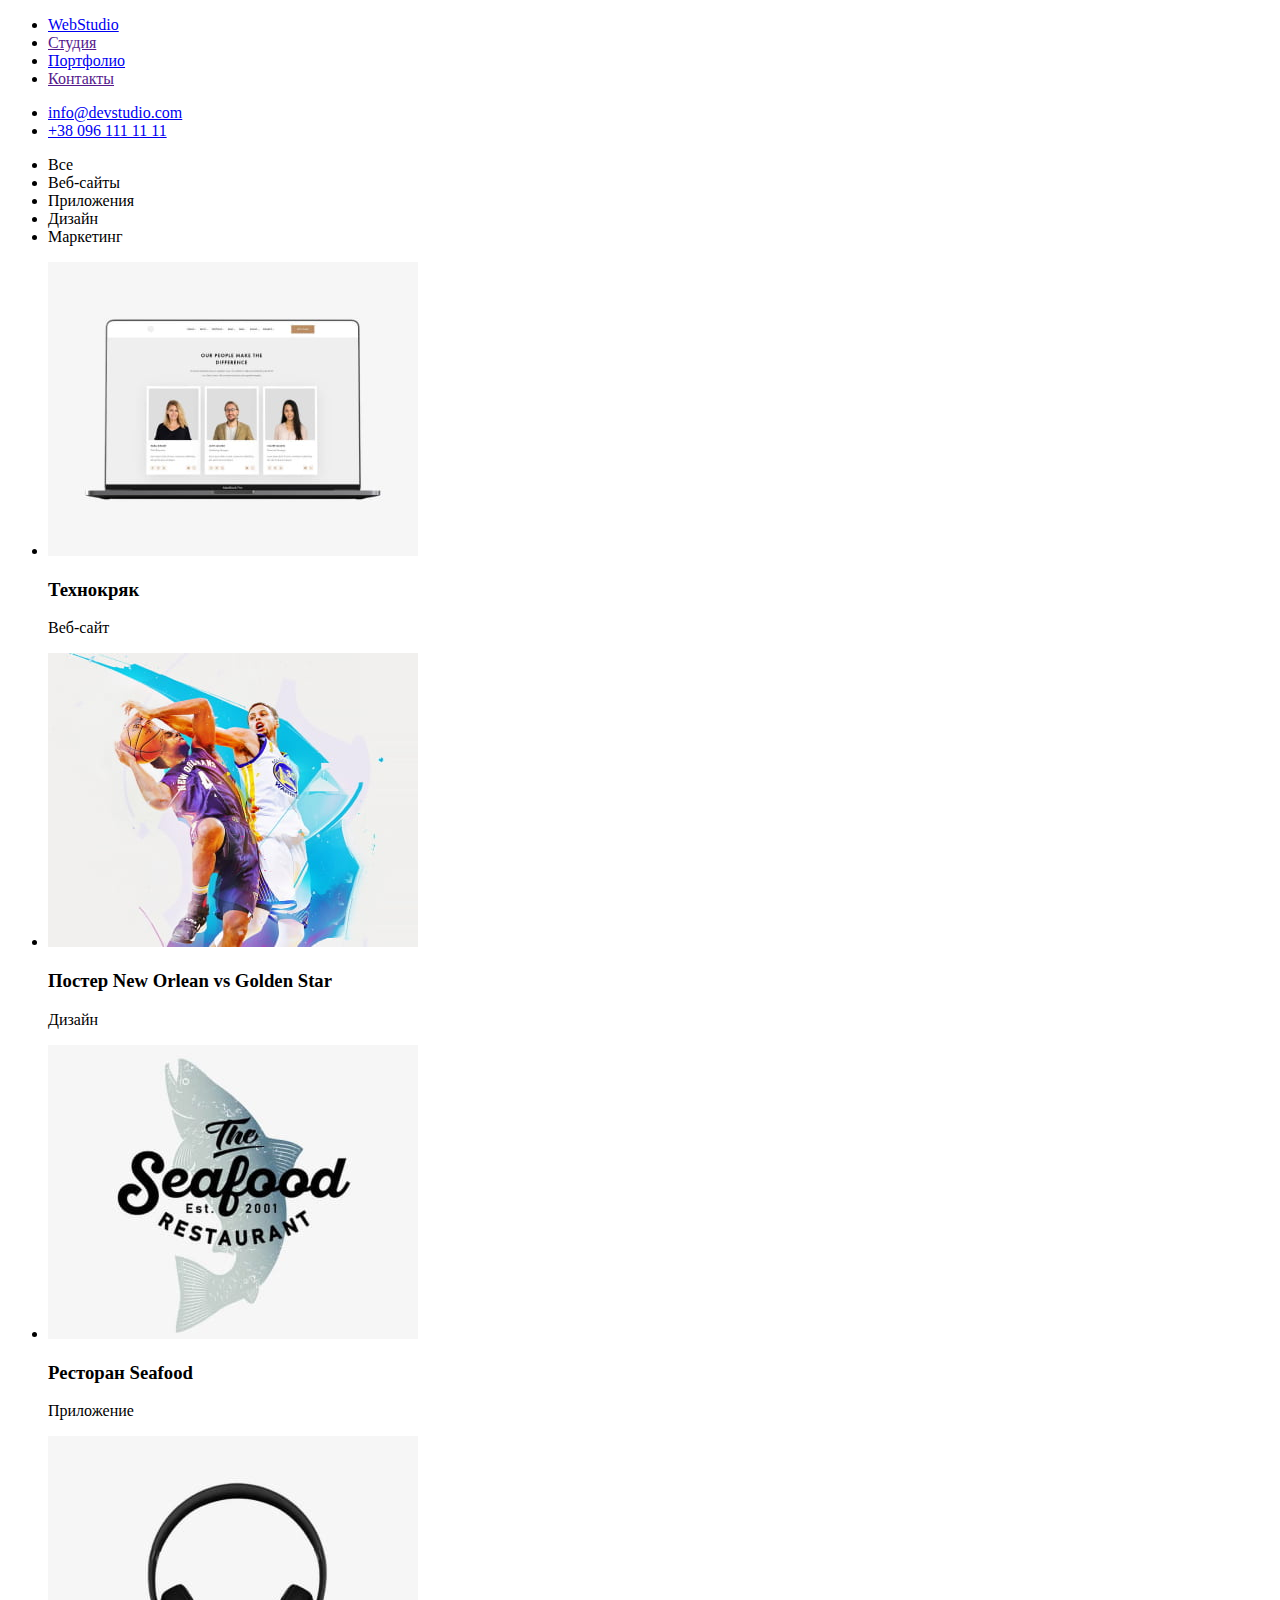
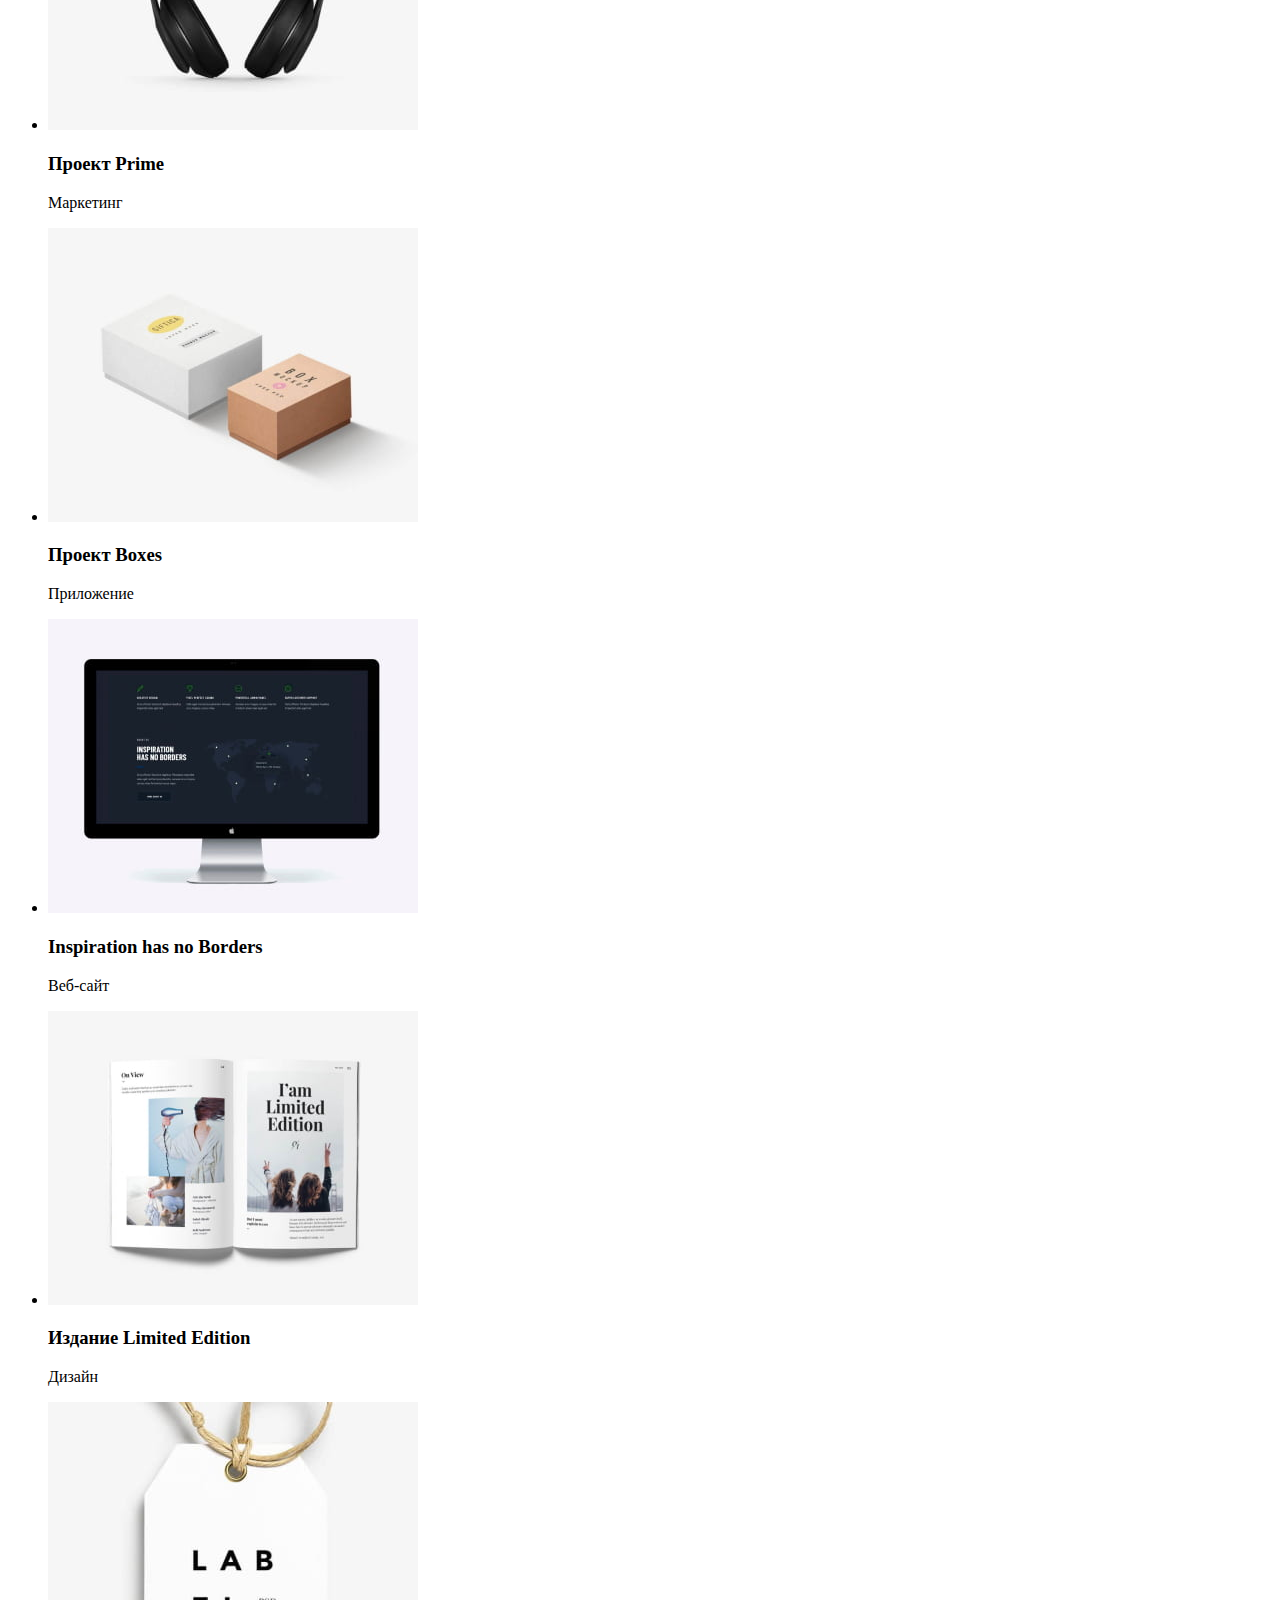
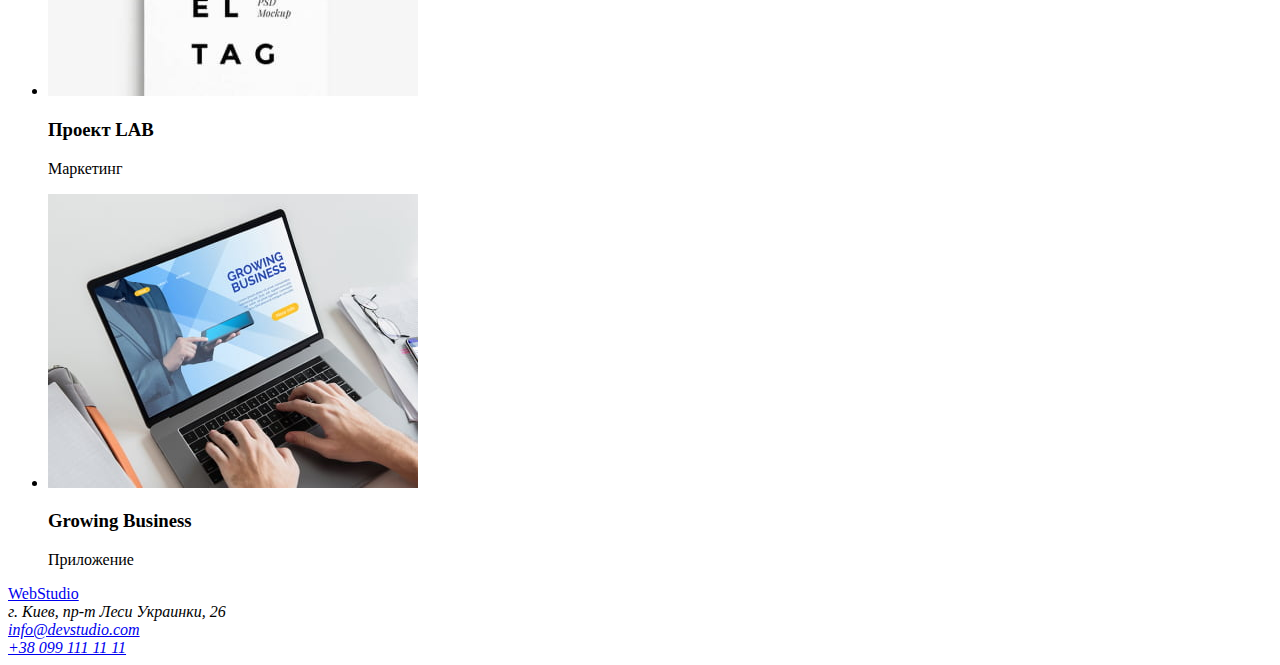
==== portfolio.html @ 97f95552 "Add index.html, portfolio.html" ====
<!DOCTYPE html>
<html lang="ru">
  <head>
    <meta charset="UTF-8">
    <meta http-equiv="X-UA-Compatible" content="IE=edge">
    <meta name="viewport" content="width=device-width, initial-scale=1.0">
    <title>Web Studio</title>
  </head>

  <body>

    <!-- Шапка сайта -->

    <header>

      <nav>
        
        <ul>

          <li><a href="./index.html">WebStudio</a></li>
          <li><a href="">Студия</a></li>
          <li><a href="./portfolio.html">Портфолио</a></li>
          <li><a href="">Контакты</a></li>

        </ul>

      </nav>

      <ul>

        <li><a href="mailto:info@devstudio.com">info@devstudio.com</a></li>
        <li><a href="tel:+380961111111">+38 096 111 11 11</a></li>
      
      </ul>

    </header>
    
<main>
  <h1 hidden>Портфолио WebStudio</h1>


  <section>
    <h2 hidden> Наши проекты</h2>  
    <ul class="filters">
      <li>Все</li>
      <li>Веб-сайты</li>
      <li>Приложения</li>
      <li>Дизайн</li>
      <li>Маркетинг</li>
    </ul>

    <ul>

    <li>
      <img src="./images/Portfolio/technokryak.jpg" alt="Главная страница сайта компании 'Технокряк'.">
      <h3>Технокряк</h3>
      <p>Веб-сайт</p>
    </li>

    <li>
      <img src="./images/Portfolio/new-orlean-vs-golden-star.jpg" alt="Игрок команды по баскетболу Golden Star пытается помешать игроку New Orlean забросить мяч.">
      <h3>Постер <span lang="en">New Orlean vs Golden Star</span></h3>
      <p>Дизайн</p>
    </li>

    <li>
      <img src="./images/Portfolio/seafood.jpg" alt="Логотип ресторана морепродуктов, название и дата открытия на фоне изображения рыбы.">
      <h3>Ресторан <span lang="en">Seafood</span></h3>
      <p>Приложение</p>
    </li>

    <li>
      <img src="./images/Portfolio/prime.jpg" alt="Фото накладных наушников.">
      <h3>Проект <span lang="en">Prime</span></h3>
      <p>Маркетинг</p>
    </li>

    <li>
      <img src="./images/Portfolio/boxes.jpg" alt="Две коробки различного цвета и размера.">
      <h3>Проект <span lang="en">Boxes</span></h3>
      <p>Приложение</p>
    </li>

    <li>
      <img src="./images/Portfolio/inspiration.jpg" alt="Главная страница сайта 'Вдохновение без границ'">
      <h3 lang="en">Inspiration has no Borders</h3>
      <p>Веб-сайт</p>
    </li>

    <li>
      <img src="./images/Portfolio/limited-edition.jpg" alt="Фото разворота журнала Limited Edition">
      <h3>Издание <span lang="en">Limited Edition</span></h3>
      <p>Дизайн</p>
    </li>

    <li>
      <img src="./images/Portfolio/lab.jpg" alt="Фото бирки с текстом 'Label tag'">
      <h3>Проект <span lang="en">LAB</span></h3>
      <p>Маркетинг</p>
    </li>

    <li>
      <img src="./images/Portfolio/growing-business.jpg" alt="Фото главной страницы приложения на экране ноутбука">
      <h3 lang="en">Growing Business</h3>
      <p>Приложение</p>
    </li>

  </ul>

    
  
</section>
</main>

    <!-- Футер -->

    <footer>

      <a href="./index.html">WebStudio</a>

      <address>
        г. Киев, пр-т Леси Украинки, 26 <br>
        <a href="mailto:info@devstudio.com">info@devstudio.com</a><br>
        <a href="tel:+380991111111">+38 099 111 11 11</a>
      </address>
    </footer>
  </body>
</html>
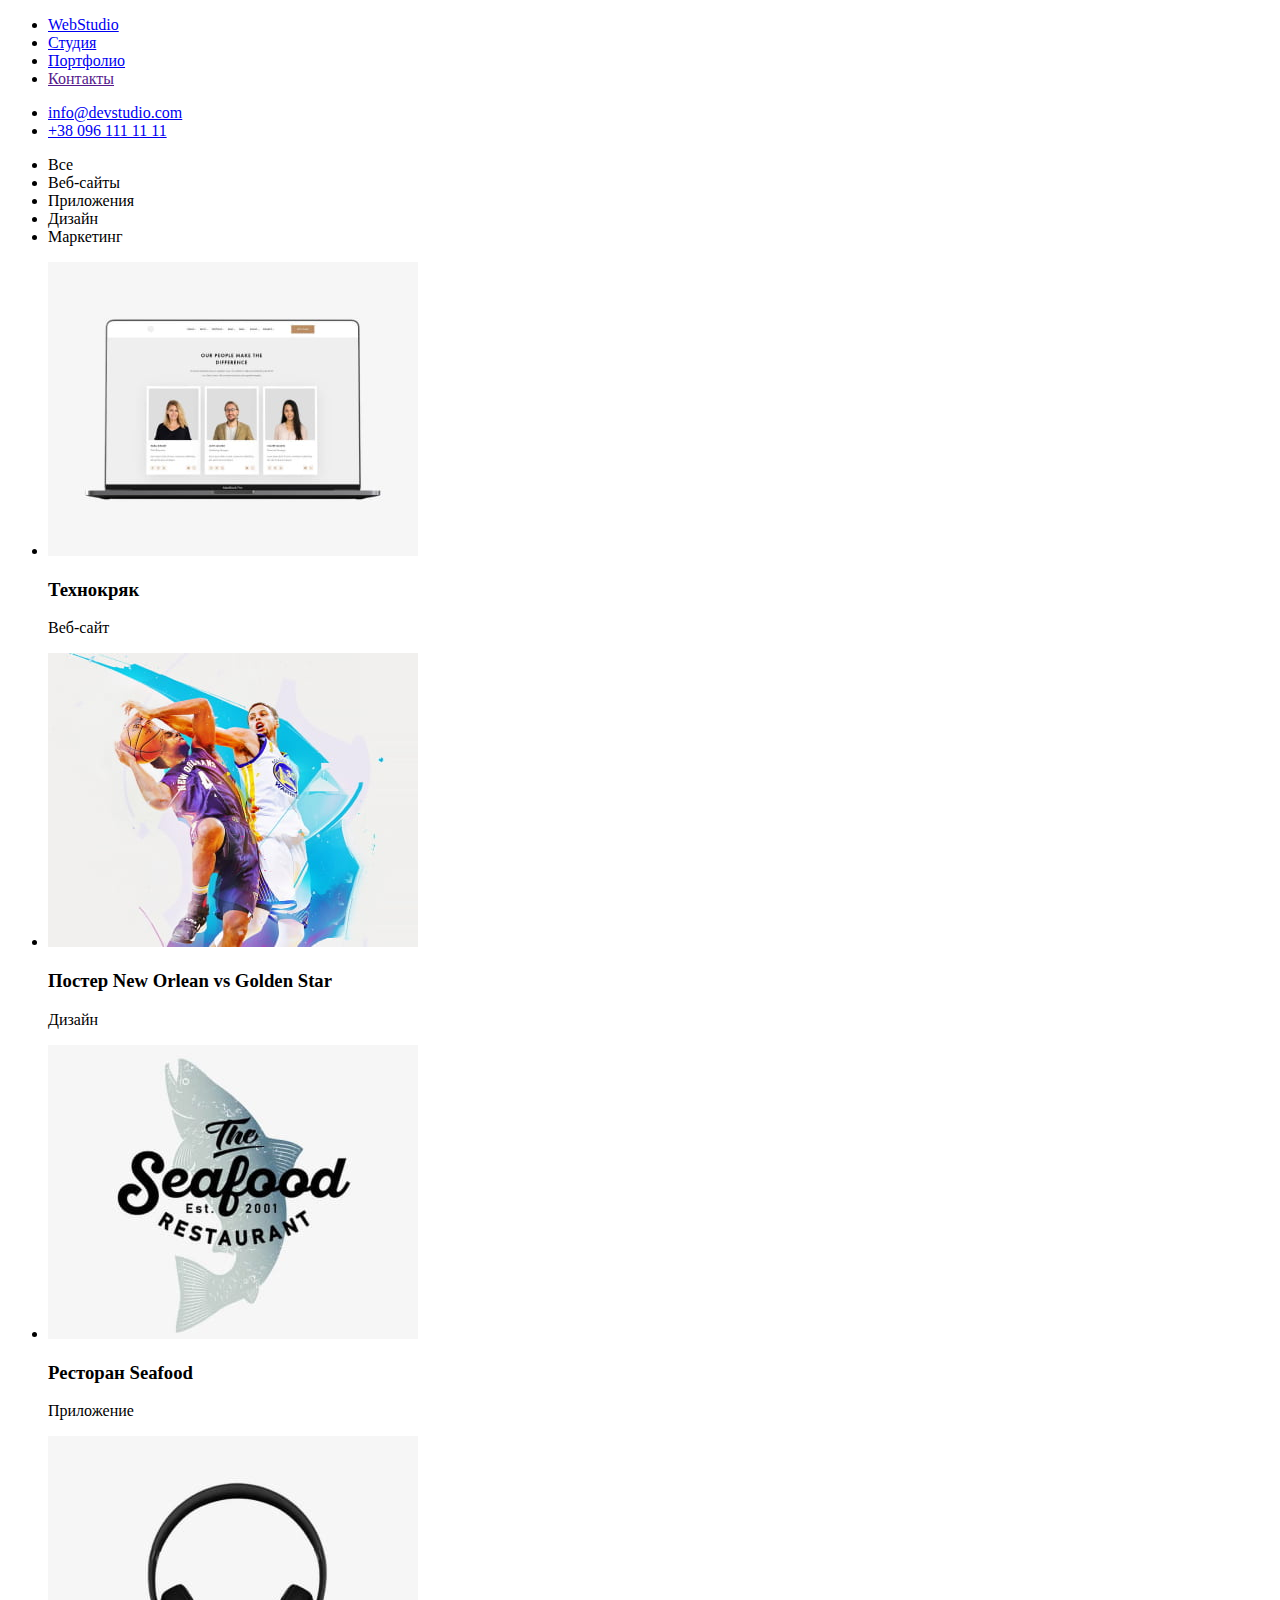
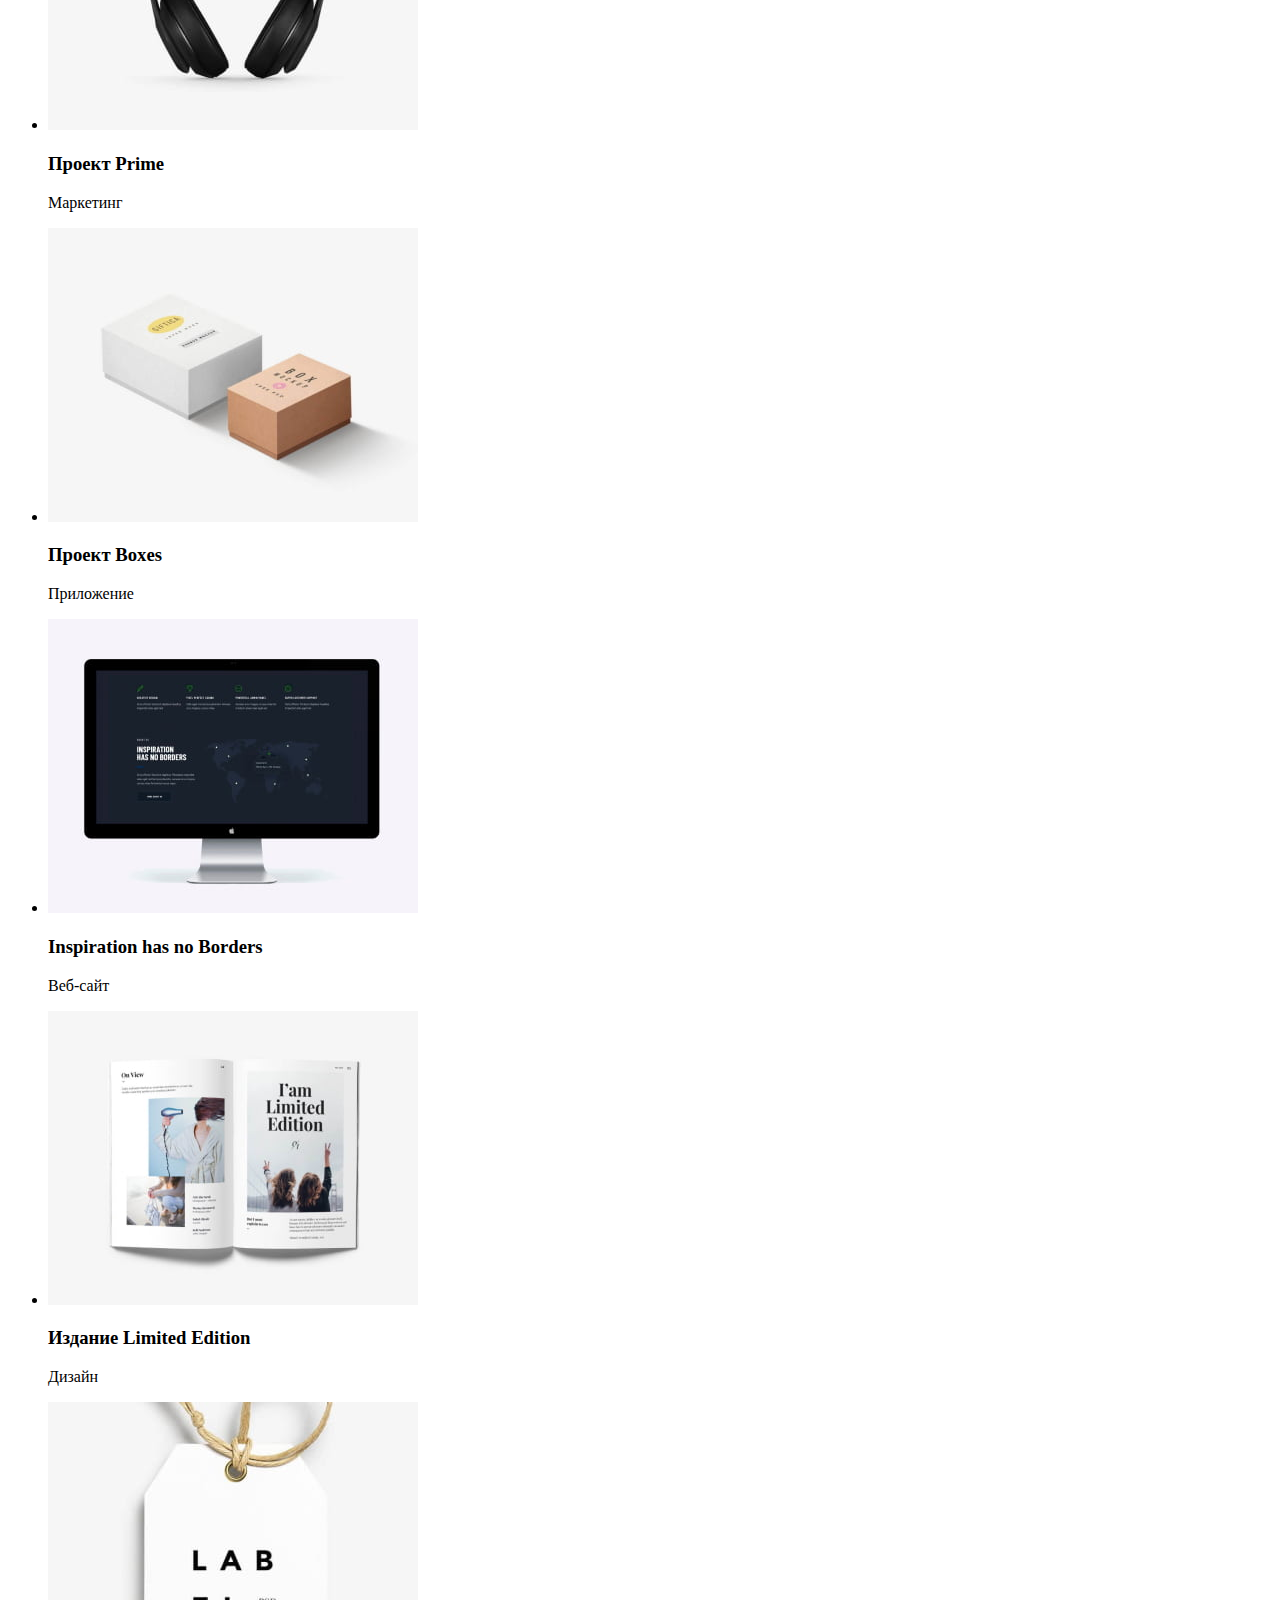
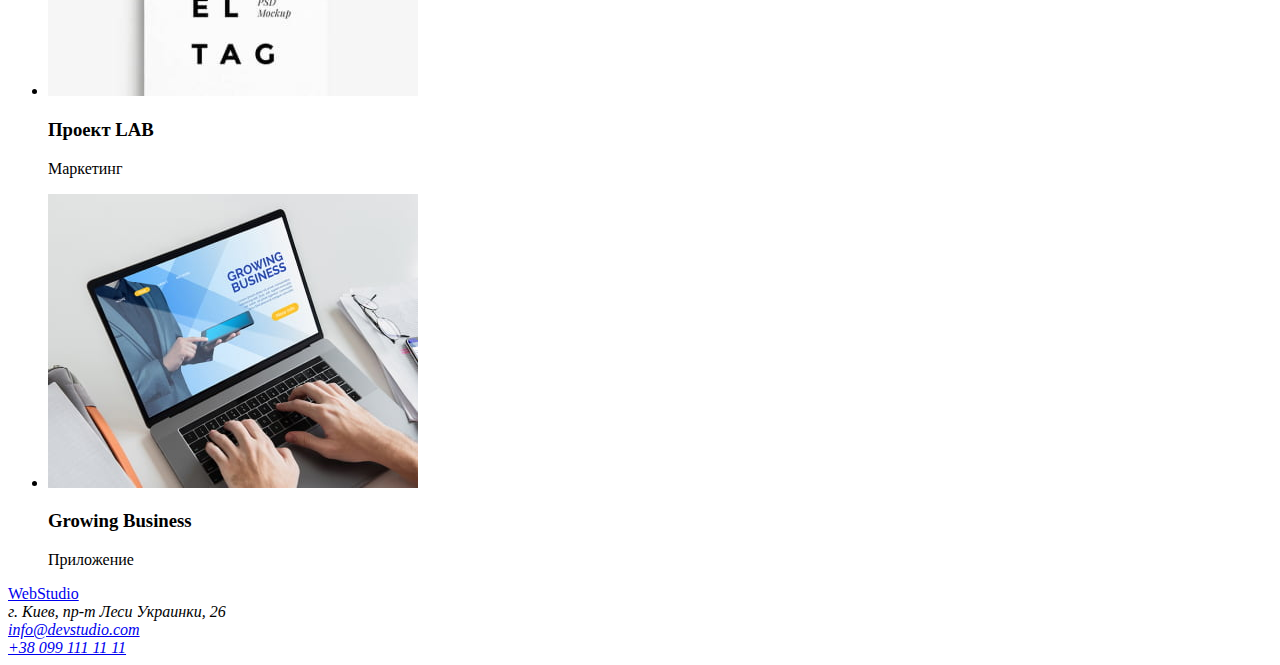
==== commit e7ee3e3c: "Add width to img" ====
--- a/portfolio.html
+++ b/portfolio.html
@@ -18,7 +18,7 @@
         <ul>
 
           <li><a href="./index.html">WebStudio</a></li>
-          <li><a href="">Студия</a></li>
+          <li><a href="./index.html">Студия</a></li>
           <li><a href="./portfolio.html">Портфолио</a></li>
           <li><a href="">Контакты</a></li>
 
@@ -52,55 +52,55 @@
     <ul>
 
     <li>
-      <img src="./images/Portfolio/technokryak.jpg" alt="Главная страница сайта компании 'Технокряк'.">
+      <img src="./images/Portfolio/technokryak.jpg" alt="Главная страница сайта компании 'Технокряк'." width="370">
       <h3>Технокряк</h3>
       <p>Веб-сайт</p>
     </li>
 
     <li>
-      <img src="./images/Portfolio/new-orlean-vs-golden-star.jpg" alt="Игрок команды по баскетболу Golden Star пытается помешать игроку New Orlean забросить мяч.">
+      <img src="./images/Portfolio/new-orlean-vs-golden-star.jpg" alt="Игрок команды по баскетболу Golden Star пытается помешать игроку New Orlean забросить мяч." width="370">
       <h3>Постер <span lang="en">New Orlean vs Golden Star</span></h3>
       <p>Дизайн</p>
     </li>
 
     <li>
-      <img src="./images/Portfolio/seafood.jpg" alt="Логотип ресторана морепродуктов, название и дата открытия на фоне изображения рыбы.">
+      <img src="./images/Portfolio/seafood.jpg" alt="Логотип ресторана морепродуктов, название и дата открытия на фоне изображения рыбы." width="370">
       <h3>Ресторан <span lang="en">Seafood</span></h3>
       <p>Приложение</p>
     </li>
 
     <li>
-      <img src="./images/Portfolio/prime.jpg" alt="Фото накладных наушников.">
+      <img src="./images/Portfolio/prime.jpg" alt="Фото накладных наушников." width="370">
       <h3>Проект <span lang="en">Prime</span></h3>
       <p>Маркетинг</p>
     </li>
 
     <li>
-      <img src="./images/Portfolio/boxes.jpg" alt="Две коробки различного цвета и размера.">
+      <img src="./images/Portfolio/boxes.jpg" alt="Две коробки различного цвета и размера." width="370">
       <h3>Проект <span lang="en">Boxes</span></h3>
       <p>Приложение</p>
     </li>
 
     <li>
-      <img src="./images/Portfolio/inspiration.jpg" alt="Главная страница сайта 'Вдохновение без границ'">
+      <img src="./images/Portfolio/inspiration.jpg" alt="Главная страница сайта 'Вдохновение без границ'" width="370">
       <h3 lang="en">Inspiration has no Borders</h3>
       <p>Веб-сайт</p>
     </li>
 
     <li>
-      <img src="./images/Portfolio/limited-edition.jpg" alt="Фото разворота журнала Limited Edition">
+      <img src="./images/Portfolio/limited-edition.jpg" alt="Фото разворота журнала Limited Edition" width="370">
       <h3>Издание <span lang="en">Limited Edition</span></h3>
       <p>Дизайн</p>
     </li>
 
     <li>
-      <img src="./images/Portfolio/lab.jpg" alt="Фото бирки с текстом 'Label tag'">
+      <img src="./images/Portfolio/lab.jpg" alt="Фото бирки с текстом 'Label tag'" width="370">
       <h3>Проект <span lang="en">LAB</span></h3>
       <p>Маркетинг</p>
     </li>
 
     <li>
-      <img src="./images/Portfolio/growing-business.jpg" alt="Фото главной страницы приложения на экране ноутбука">
+      <img src="./images/Portfolio/growing-business.jpg" alt="Фото главной страницы приложения на экране ноутбука" width="370">
       <h3 lang="en">Growing Business</h3>
       <p>Приложение</p>
     </li>
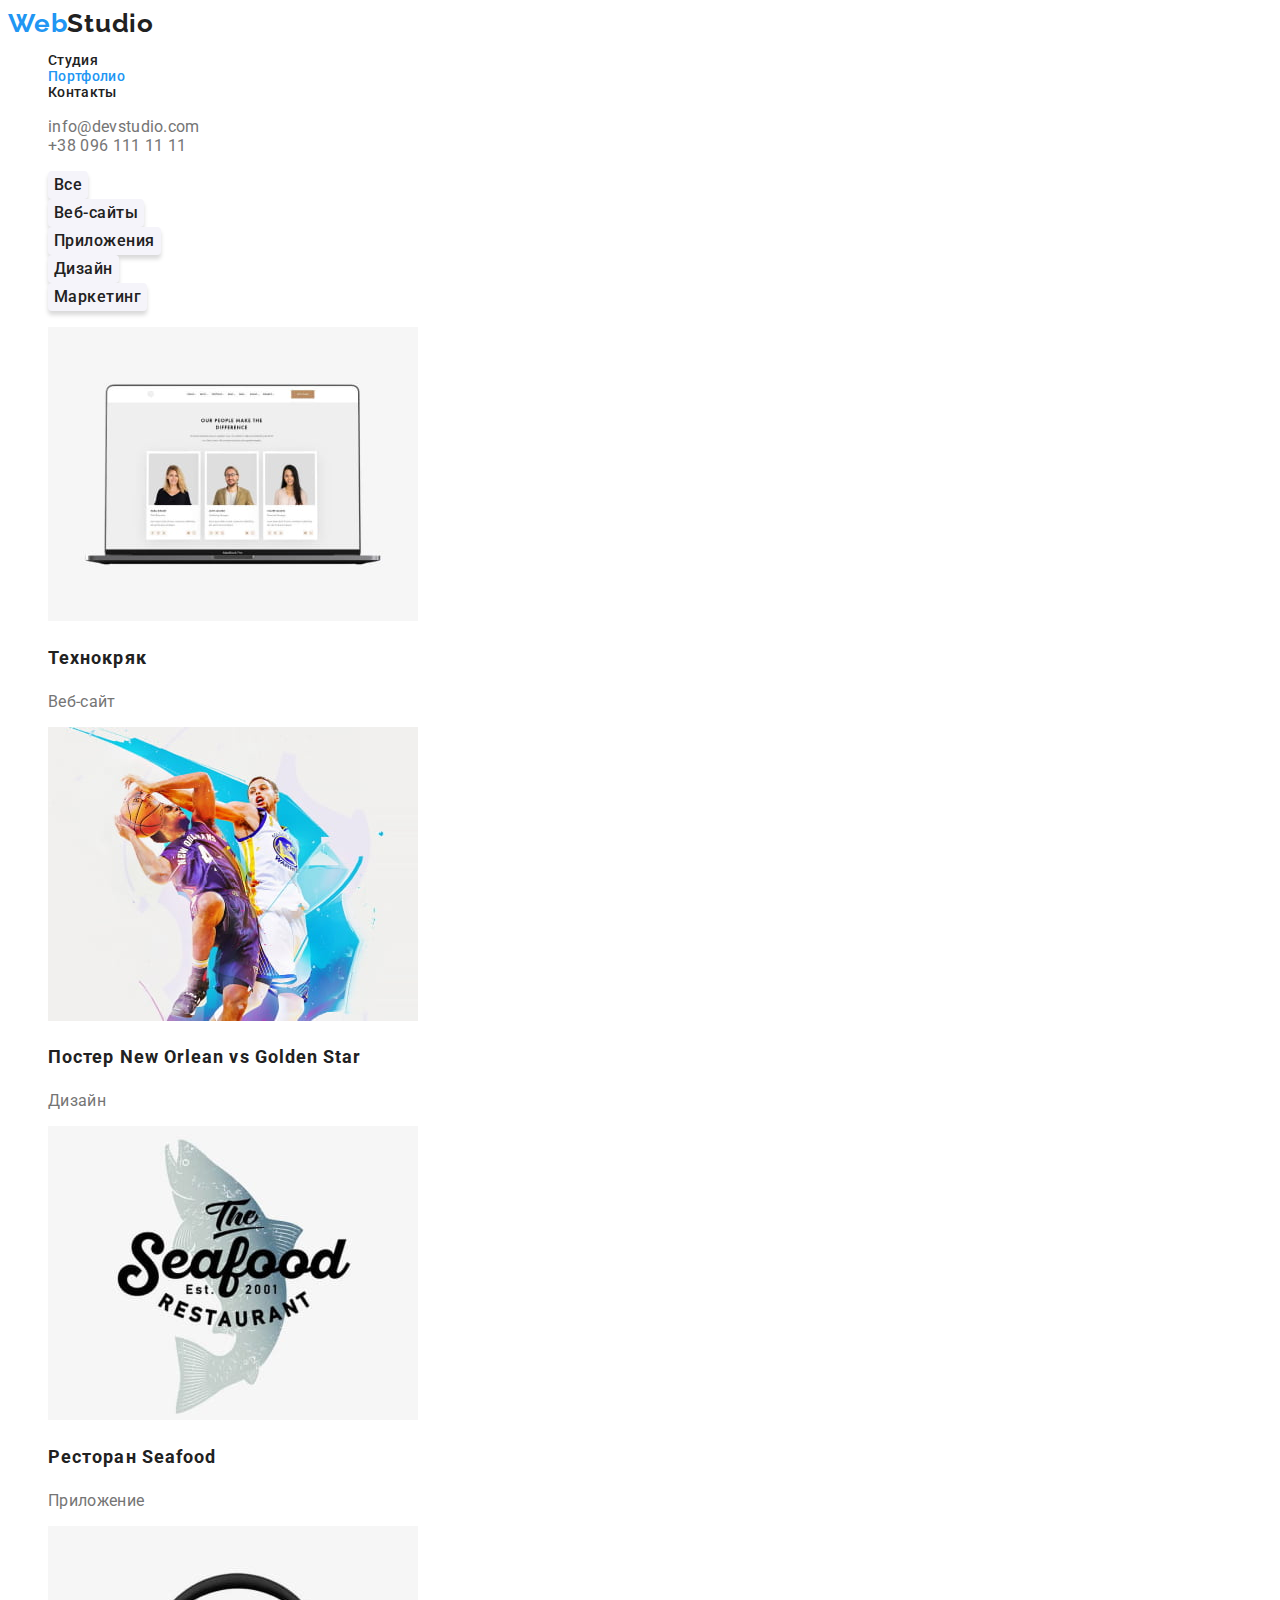
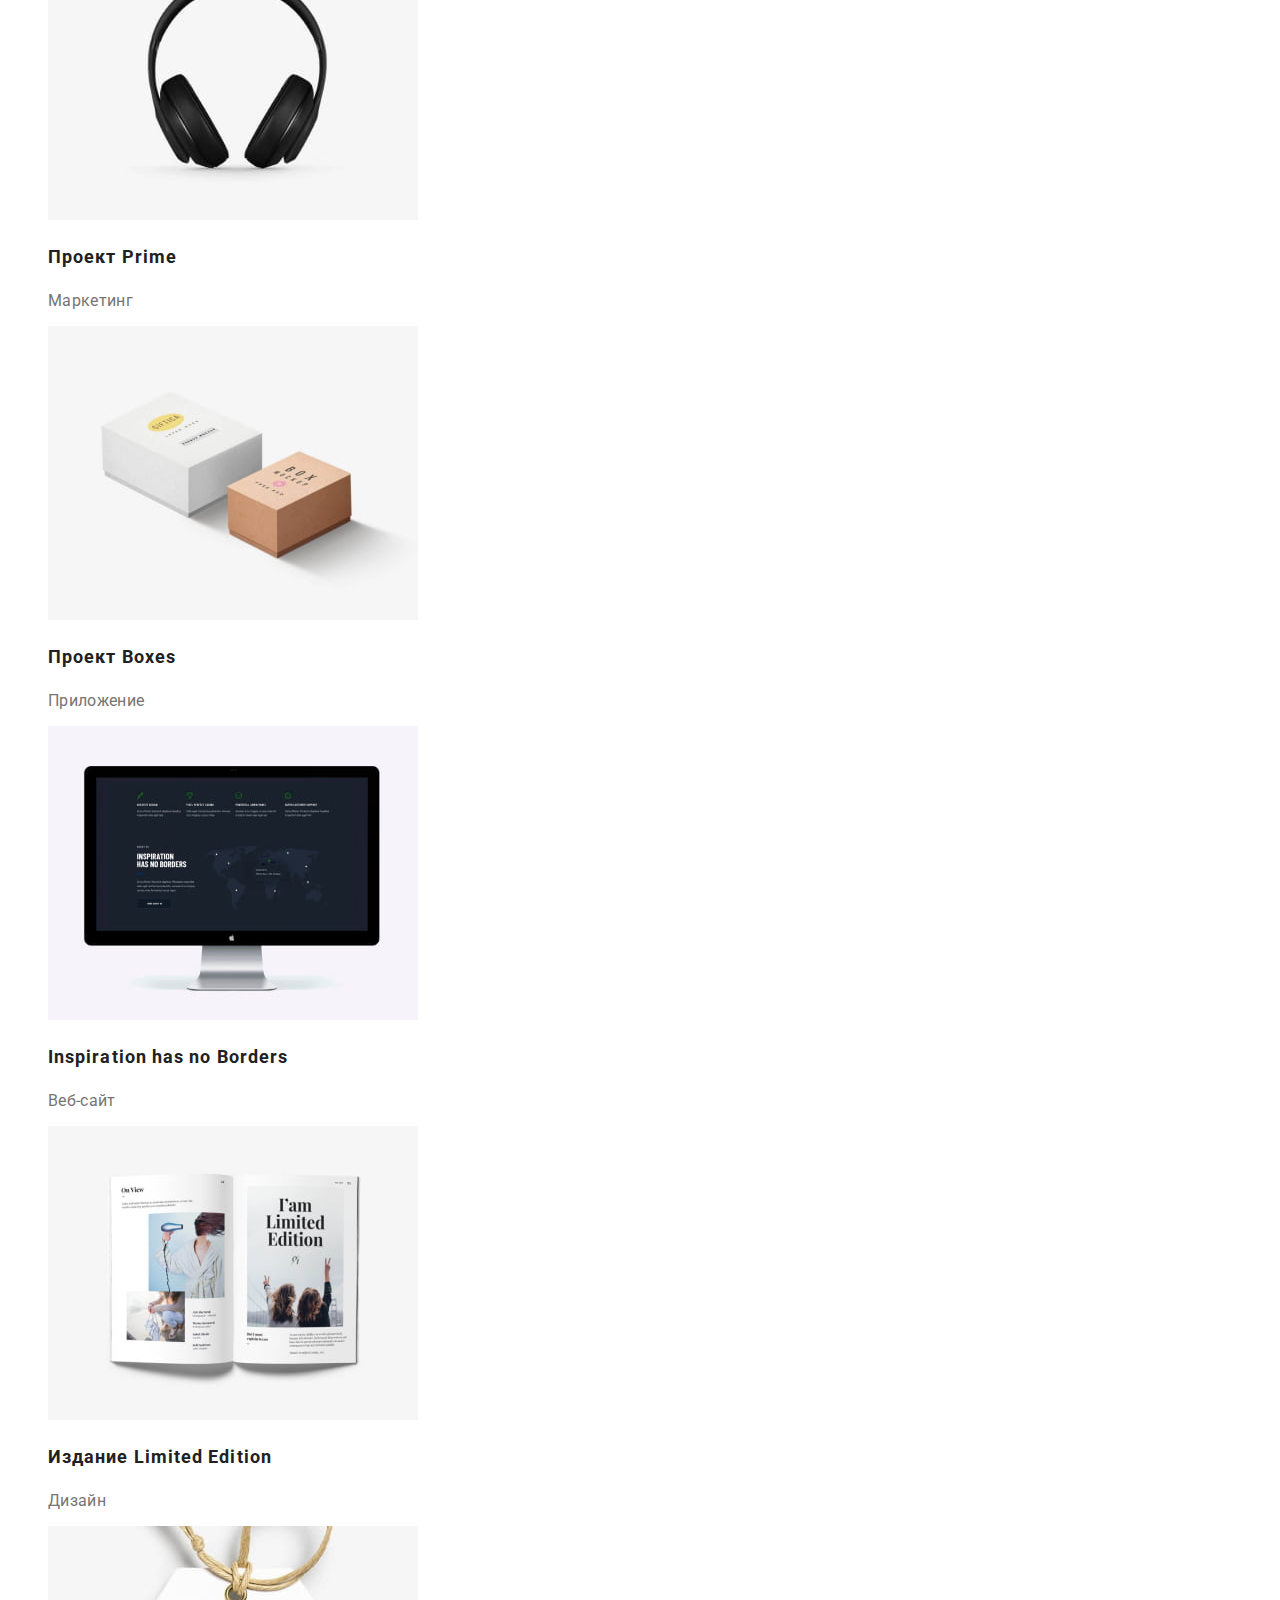
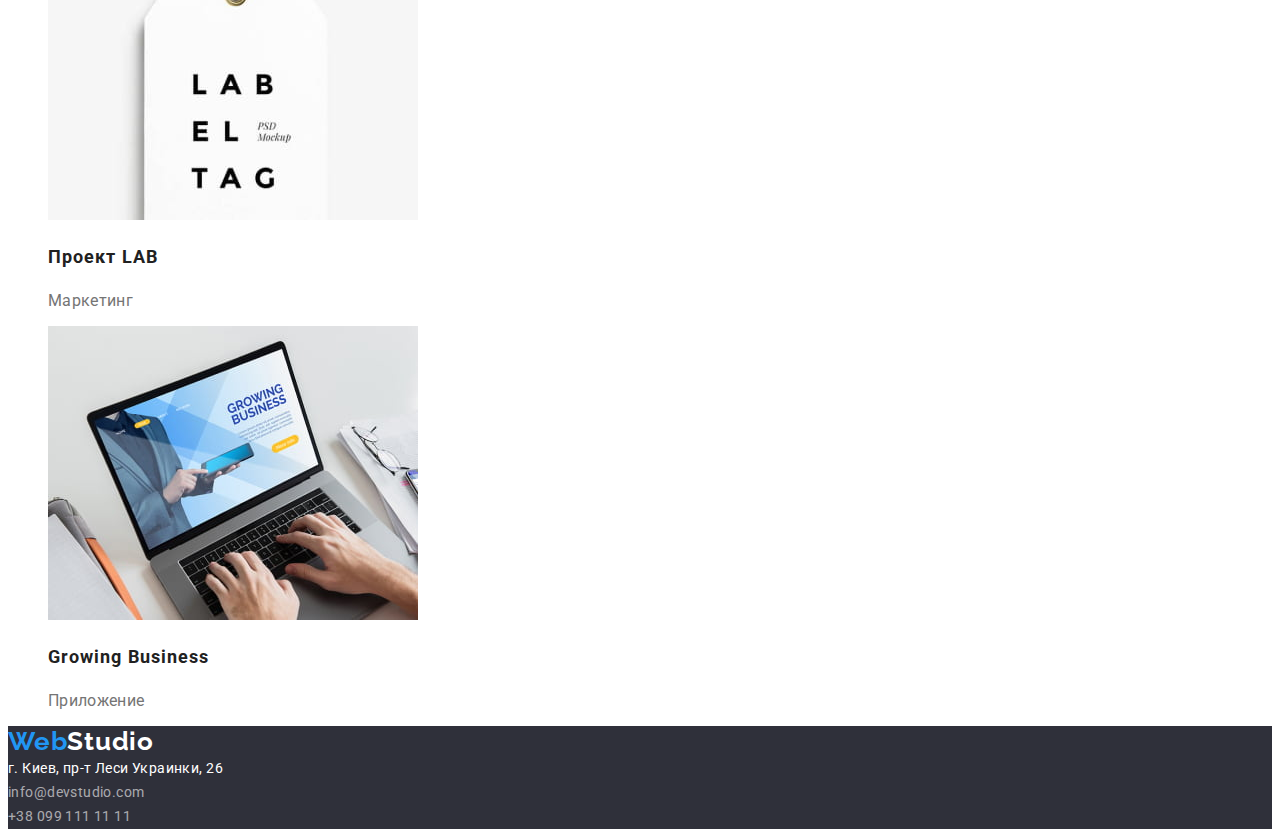
==== commit 5f61dd0d: "Add styles and class names" ====
--- a/portfolio.html
+++ b/portfolio.html
@@ -1,127 +1,169 @@
 <!DOCTYPE html>
 <html lang="ru">
   <head>
-    <meta charset="UTF-8">
-    <meta http-equiv="X-UA-Compatible" content="IE=edge">
-    <meta name="viewport" content="width=device-width, initial-scale=1.0">
+    <meta charset="UTF-8" />
+    <meta http-equiv="X-UA-Compatible" content="IE=edge" />
+    <meta name="viewport" content="width=device-width, initial-scale=1.0" />
     <title>Web Studio</title>
+    <link rel="stylesheet" href="./css/styles.css" />
+    <link rel="preconnect" href="https://fonts.googleapis.com" />
+    <link rel="preconnect" href="https://fonts.gstatic.com" crossorigin />
+    <link
+      href="https://fonts.googleapis.com/css2?family=Raleway:wght@700&family=Roboto:wght@400;500;700;900&display=swap"
+      rel="stylesheet"
+    />
   </head>
 
   <body>
-
-    <!-- Шапка сайта -->
+    <!-- Header -->
 
     <header>
+      <nav class="navigation">
+        <a class="logo link" href="./index.html"><span class="logo-accent">Web</span>Studio</a>
 
-      <nav>
-        
-        <ul>
+        <ul class="list">
+          <li><a class="nav-link link" href="./index.html">Студия</a></li>
+          <li><a class="nav-link current link" href="./portfolio.html">Портфолио</a></li>
+          <li><a class="nav-link link" href="">Контакты</a></li>
+        </ul>
+      </nav>
 
-          <li><a href="./index.html">WebStudio</a></li>
-          <li><a href="./index.html">Студия</a></li>
-          <li><a href="./portfolio.html">Портфолио</a></li>
-          <li><a href="">Контакты</a></li>
+      <ul class="list">
+        <li><a class="contacts link" href="mailto:info@devstudio.com">info@devstudio.com</a></li>
+        <li><a class="contacts link" href="tel:+380961111111">+38 096 111 11 11</a></li>
+      </ul>
+    </header>
 
+    <!-- Main -->
+
+    <main>
+      <section>
+        <h1 hidden>Наши проекты</h1>
+        <ul class="list filters">
+          <li><button class="button" type="button">Все</button></li>
+          <li><button class="button" type="button">Веб-сайты</button></li>
+          <li><button class="button" type="button">Приложения</button></li>
+          <li><button class="button" type="button">Дизайн</button></li>
+          <li><button class="button" type="button">Маркетинг</button></li>
         </ul>
 
-      </nav>
+        <ul class="list projects">
+          <li>
+            <a class="link" href="">
+              <img
+                src="./images/Portfolio/technokryak.jpg"
+                alt="Главная страница сайта компании 'Технокряк'."
+                width="370"
+              />
+              <h2 class="subtitle">Технокряк</h2>
+              <p>Веб-сайт</p>
+            </a>
+          </li>
 
-      <ul>
+          <li>
+            <a class="link" href="">
+              <img
+                src="./images/Portfolio/new-orlean-vs-golden-star.jpg"
+                alt="Игрок команды по баскетболу Golden Star пытается помешать игроку New Orlean забросить мяч."
+                width="370"
+              />
+              <h2 class="subtitle">Постер <span lang="en">New Orlean vs Golden Star</span></h2>
+              <p>Дизайн</p>
+            </a>
+          </li>
 
-        <li><a href="mailto:info@devstudio.com">info@devstudio.com</a></li>
-        <li><a href="tel:+380961111111">+38 096 111 11 11</a></li>
-      
-      </ul>
+          <li>
+            <a class="link" href="">
+              <img
+                src="./images/Portfolio/seafood.jpg"
+                alt="Логотип ресторана морепродуктов, название и дата открытия на фоне изображения рыбы."
+                width="370"
+              />
+              <h2 class="subtitle">Ресторан <span lang="en">Seafood</span></h2>
+              <p>Приложение</p>
+            </a>
+          </li>
 
-    </header>
-    
-<main>
-  <h1 hidden>Портфолио WebStudio</h1>
+          <li>
+            <a class="link" href="">
+              <img src="./images/Portfolio/prime.jpg" alt="Фото накладных наушников." width="370" />
+              <h2 class="subtitle">Проект <span lang="en">Prime</span></h2>
+              <p>Маркетинг</p>
+            </a>
+          </li>
 
+          <li>
+            <a class="link" href="">
+              <img
+                src="./images/Portfolio/boxes.jpg"
+                alt="Две коробки различного цвета и размера."
+                width="370"
+              />
+              <h2 class="subtitle">Проект <span lang="en">Boxes</span></h2>
+              <p>Приложение</p>
+            </a>
+          </li>
 
-  <section>
-    <h2 hidden> Наши проекты</h2>  
-    <ul class="filters">
-      <li>Все</li>
-      <li>Веб-сайты</li>
-      <li>Приложения</li>
-      <li>Дизайн</li>
-      <li>Маркетинг</li>
-    </ul>
+          <li>
+            <a class="link" href="">
+              <img
+                src="./images/Portfolio/inspiration.jpg"
+                alt="Главная страница сайта 'Вдохновение без границ'"
+                width="370"
+              />
+              <h2 class="subtitle" lang="en">Inspiration has no Borders</h2>
+              <p>Веб-сайт</p>
+            </a>
+          </li>
 
-    <ul>
+          <li>
+            <a class="link" href="">
+              <img
+                src="./images/Portfolio/limited-edition.jpg"
+                alt="Фото разворота журнала Limited Edition"
+                width="370"
+              />
+              <h2 class="subtitle">Издание <span lang="en">Limited Edition</span></h2>
+              <p>Дизайн</p>
+            </a>
+          </li>
 
-    <li>
-      <img src="./images/Portfolio/technokryak.jpg" alt="Главная страница сайта компании 'Технокряк'." width="370">
-      <h3>Технокряк</h3>
-      <p>Веб-сайт</p>
-    </li>
+          <li>
+            <a class="link" href="">
+              <img
+                src="./images/Portfolio/lab.jpg"
+                alt="Фото бирки с текстом 'Label tag'"
+                width="370"
+              />
+              <h2 class="subtitle">Проект <span lang="en">LAB</span></h2>
+              <p>Маркетинг</p>
+            </a>
+          </li>
 
-    <li>
-      <img src="./images/Portfolio/new-orlean-vs-golden-star.jpg" alt="Игрок команды по баскетболу Golden Star пытается помешать игроку New Orlean забросить мяч." width="370">
-      <h3>Постер <span lang="en">New Orlean vs Golden Star</span></h3>
-      <p>Дизайн</p>
-    </li>
+          <li>
+            <a class="link" href="">
+              <img
+                src="./images/Portfolio/growing-business.jpg"
+                alt="Фото главной страницы приложения на экране ноутбука"
+                width="370"
+              />
+              <h2 class="subtitle" lang="en">Growing Business</h2>
+              <p>Приложение</p>
+            </a>
+          </li>
+        </ul>
+      </section>
+    </main>
 
-    <li>
-      <img src="./images/Portfolio/seafood.jpg" alt="Логотип ресторана морепродуктов, название и дата открытия на фоне изображения рыбы." width="370">
-      <h3>Ресторан <span lang="en">Seafood</span></h3>
-      <p>Приложение</p>
-    </li>
+    <!-- Footer -->
 
-    <li>
-      <img src="./images/Portfolio/prime.jpg" alt="Фото накладных наушников." width="370">
-      <h3>Проект <span lang="en">Prime</span></h3>
-      <p>Маркетинг</p>
-    </li>
+    <footer class="footer">
+      <a class="logo link" href="./index.html"><span class="logo-accent">Web</span>Studio</a>
 
-    <li>
-      <img src="./images/Portfolio/boxes.jpg" alt="Две коробки различного цвета и размера." width="370">
-      <h3>Проект <span lang="en">Boxes</span></h3>
-      <p>Приложение</p>
-    </li>
-
-    <li>
-      <img src="./images/Portfolio/inspiration.jpg" alt="Главная страница сайта 'Вдохновение без границ'" width="370">
-      <h3 lang="en">Inspiration has no Borders</h3>
-      <p>Веб-сайт</p>
-    </li>
-
-    <li>
-      <img src="./images/Portfolio/limited-edition.jpg" alt="Фото разворота журнала Limited Edition" width="370">
-      <h3>Издание <span lang="en">Limited Edition</span></h3>
-      <p>Дизайн</p>
-    </li>
-
-    <li>
-      <img src="./images/Portfolio/lab.jpg" alt="Фото бирки с текстом 'Label tag'" width="370">
-      <h3>Проект <span lang="en">LAB</span></h3>
-      <p>Маркетинг</p>
-    </li>
-
-    <li>
-      <img src="./images/Portfolio/growing-business.jpg" alt="Фото главной страницы приложения на экране ноутбука" width="370">
-      <h3 lang="en">Growing Business</h3>
-      <p>Приложение</p>
-    </li>
-
-  </ul>
-
-    
-  
-</section>
-</main>
-
-    <!-- Футер -->
-
-    <footer>
-
-      <a href="./index.html">WebStudio</a>
-
-      <address>
-        г. Киев, пр-т Леси Украинки, 26 <br>
-        <a href="mailto:info@devstudio.com">info@devstudio.com</a><br>
-        <a href="tel:+380991111111">+38 099 111 11 11</a>
+      <address class="address">
+        г. Киев, пр-т Леси Украинки, 26 <br />
+        <a class="contacts link" href="mailto:info@devstudio.com">info@devstudio.com</a><br />
+        <a class="contacts link" href="tel:+380991111111">+38 099 111 11 11</a>
       </address>
     </footer>
   </body>
--- a/css/styles.css
+++ b/css/styles.css
@@ -0,0 +1,200 @@
+/* Global styles and vars */
+
+:root {
+    --main-bg-color: #ffffff;
+    --section-bg-color: #f5f4fa;
+    --footer-color: #2f303a;
+    --accent-color: #2196f3;
+
+    --border-color: #eeeeee;
+
+    --title-txt-color: #212121;
+    --txt-color: #757575;
+    --sec-txt-color: #ffffff;
+    /* тут вопрос, если переменные используются на случай изменения цвета в макете, есть смысл задавать один цвет через разные переменные для фона и текста? */
+}
+
+body {
+    font-family: 'Roboto', sans-serif;
+    font-size: 16px;
+    letter-spacing: 0.02em;
+
+    color: var(--txt-color);
+    background-color: var(--main-bg-c);
+}
+
+/* Navigation */
+.link {
+    text-decoration: none;
+    color: inherit;
+}
+
+.list {
+    list-style: none;
+}
+
+.logo {
+    font-family: 'Raleway', sans-serif;
+    font-weight: 700;
+    font-size: 26px;
+    line-height: 1.2;
+    letter-spacing: 0.03em;
+
+    color: var(--title-txt-color);
+}
+
+.logo-accent,
+.navigation .current {
+    color: var(--accent-color);
+}
+
+.navigation {
+    font-weight: 500;
+    font-size: 14px;
+    line-height: 1.14;
+}
+
+.nav-link {
+    color: var(--title-txt-color);
+}
+
+/* --Main-- */
+
+.hero {
+    background-color: var(--footer-color);
+}
+
+.page-title {
+    font-size: 44px;
+    line-height: 1.36;
+    text-align: center;
+    letter-spacing: 0.06em;
+    text-transform: uppercase;
+    font-weight: 900;
+
+    color: var(--sec-txt-color);
+}
+
+/* --Buttons-- */
+.button {
+    box-shadow: 0px 4px 4px rgba(0, 0, 0, 0.15);
+    border: none;
+    border-radius: 4px;
+
+    cursor: pointer;
+
+    font-family: inherit;
+}
+
+.hero .button {
+    width: 200px;
+    height: 50px;
+
+    font-weight: 700;
+    font-size: 16px;
+    line-height: 1.88;
+
+    color: var(--sec-txt-color);
+    background-color: var(--accent-color);
+}
+
+.filters .button {
+    font-weight: 500;
+    font-size: 16px;
+    line-height: 1.62;
+    letter-spacing: 0.03em;
+
+    color: var(--title-txt-color);
+    background-color: var(--section-bg-color);
+}
+
+.filters .button:hover,
+.filters .button:focus {
+    border: none;
+    outline: none;
+    color: var(--sec-txt-color);
+    background-color: var(--accent-color);
+}
+
+/* Headings */
+
+.section-title,
+.subtitle {
+    letter-spacing: 0.03em;
+
+    color: var(--title-txt-color);
+}
+
+.section-title {
+    font-size: 36px;
+    line-height: 1.17;
+    text-align: center;
+
+}
+
+.subtitle {
+    font-size: 16px;
+    line-height: 1.19;
+}
+
+.features .subtitle {
+    font-size: 14px;
+    line-height: 1.14;
+    text-transform: uppercase;
+}
+
+.staff .subtitle {
+    /* text-align: center; */
+    font-weight: 500;
+}
+
+.projects .subtitle {
+    font-size: 18px;
+    line-height: 2;
+    letter-spacing: 0.06em;
+}
+
+/* Content */
+.features .text {
+    font-size: 14px;
+    line-height: 1.71;
+    letter-spacing: 0.03em;
+}
+
+.staff {
+    background-color: var(--section-bg-color);
+}
+
+.staff-card {
+    background-color: var(--main-bg-color);
+}
+
+/* Footer */
+.footer {
+
+    background-color: var(--footer-color);
+}
+
+.footer .logo {
+    color: var(--sec-txt-color);
+}
+
+.address {
+    font-style: normal;
+    font-size: 14px;
+    line-height: 1.71;
+    letter-spacing: 0.03em;
+
+    color: var(--sec-txt-color);
+}
+
+.footer .contacts {
+    color: rgba(255, 255, 255, 0.6);
+}
+
+.nav-link:hover,
+.nav-link:focus,
+.contacts:hover,
+.contacts:focus {
+    color: var(--accent-color);
+}